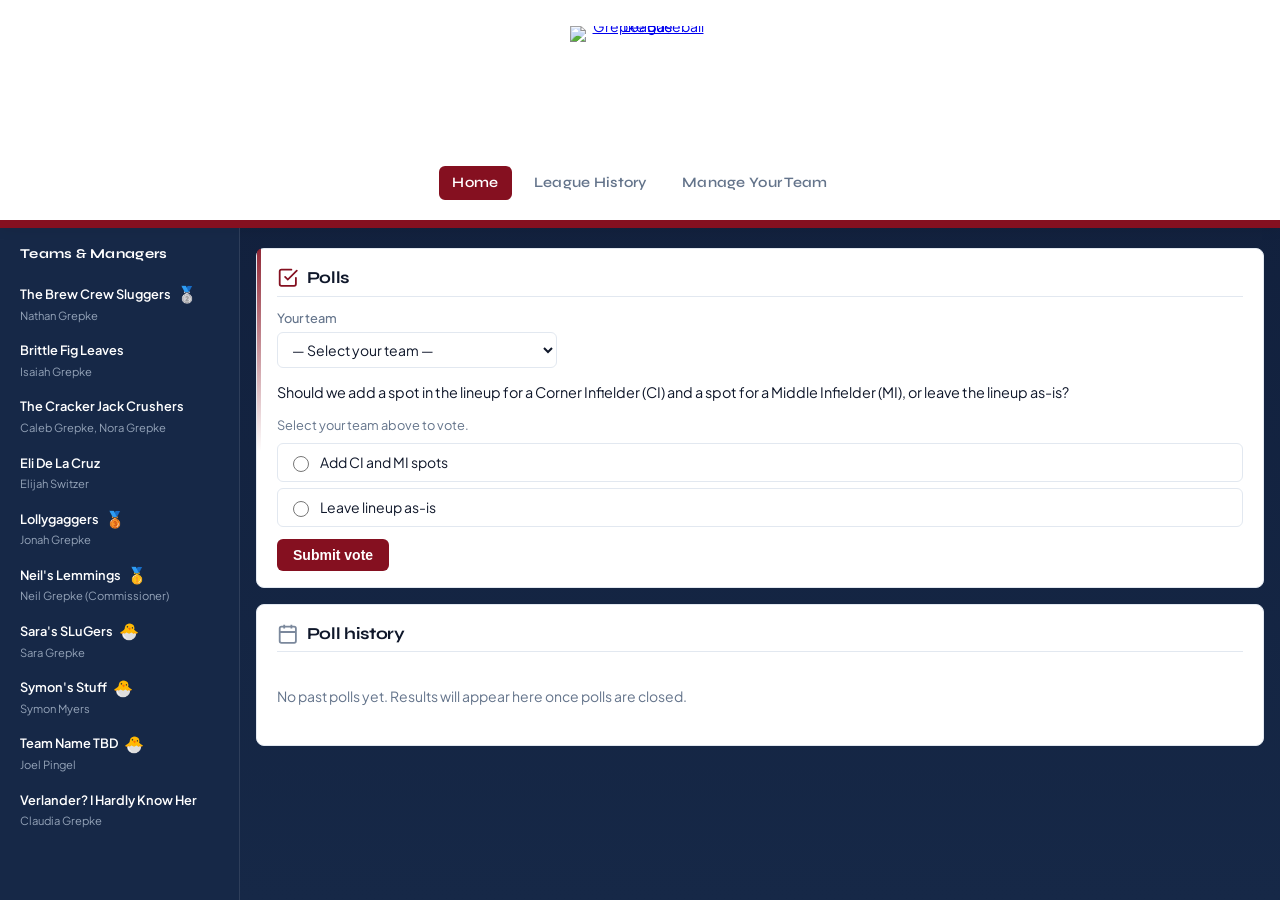
==== index.html @ 6f069b32 "Add files via upload" ====
<!DOCTYPE html>
<html lang="en">
<head>
  <meta charset="UTF-8" />
  <meta name="viewport" content="width=device-width, initial-scale=1.0" />
  <title>Home — Grepke Baseball League</title>
  <link rel="preconnect" href="https://fonts.googleapis.com" />
  <link rel="preconnect" href="https://fonts.gstatic.com" crossorigin />
  <link href="https://fonts.googleapis.com/css2?family=Syne:wght@400;500;600;700;800&family=Plus+Jakarta+Sans:ital,wght@0,400;0,500;0,600;0,700;1,400&display=swap" rel="stylesheet" />
  <link rel="stylesheet" href="styles.css" />
</head>
<body>
  <header class="site-header">
    <a href="index.html" class="site-header__logo">
      <img src="assets/logo.png" alt="Grepke Baseball League" width="160" height="160" />
    </a>
    <nav class="nav">
      <a href="index.html" class="active">Home</a>
      <a href="league-history.html">League History</a>
      <a href="https://www.espn.com/fantasy/baseball/" target="_blank" rel="noopener noreferrer" class="nav__manage">Manage Your Team</a>
    </nav>
  </header>

  <div class="polls-layout">
    <aside class="sidebar">
      <h2 class="sidebar__title">Teams &amp; Managers</h2>
      <ul class="sidebar__teams" id="sidebar-teams">
        <!-- filled by JS from GBL_TEAMS -->
      </ul>
    </aside>
  <main class="main-content main-content--with-sidebar">
    <section class="card card--feature" id="current-poll">
      <div class="card__accent" aria-hidden="true"></div>
      <h2 class="card__heading"><span class="card__icon" aria-hidden="true"><svg viewBox="0 0 24 24" fill="none" stroke="currentColor" stroke-width="2" stroke-linecap="round"><path d="M9 11l3 3L22 4"/><path d="M21 12v7a2 2 0 01-2 2H5a2 2 0 01-2-2V5a2 2 0 012-2h11"/></svg></span>Polls</h2>
      <div class="poll-team-row">
        <label for="poll-team">Your team</label>
        <select id="poll-team" name="team">
          <option value="">— Select your team —</option>
        </select>
      </div>
      <div id="current-poll-content">
        <div id="active-polls-list"></div>
      </div>
      <p id="no-active-poll" class="empty-history" hidden>No polls are live right now. Check back later.</p>
      <div id="create-poll-panel" class="create-poll-panel" hidden>
        <h3 class="create-poll-panel__title">Create a new poll</h3>
        <form id="create-poll-form">
          <div class="create-poll-field">
            <label for="create-poll-question">Question</label>
            <input type="text" id="create-poll-question" name="question" required placeholder="e.g. Should we add CI and MI spots?" />
          </div>
          <div class="create-poll-options">
            <label>Options (2–10)</label>
            <input type="text" name="option1" placeholder="Option 1" data-option-index="1" />
            <input type="text" name="option2" placeholder="Option 2" data-option-index="2" />
            <input type="text" name="option3" placeholder="Option 3 (optional)" data-option-index="3" />
            <input type="text" name="option4" placeholder="Option 4 (optional)" data-option-index="4" />
            <input type="text" name="option5" placeholder="Option 5 (optional)" data-option-index="5" />
            <input type="text" name="option6" placeholder="Option 6 (optional)" data-option-index="6" />
            <input type="text" name="option7" placeholder="Option 7 (optional)" data-option-index="7" />
            <input type="text" name="option8" placeholder="Option 8 (optional)" data-option-index="8" />
            <input type="text" name="option9" placeholder="Option 9 (optional)" data-option-index="9" />
            <input type="text" name="option10" placeholder="Option 10 (optional)" data-option-index="10" />
          </div>
          <button type="submit" class="poll-submit" id="create-poll-submit">Create poll</button>
        </form>
      </div>
    </section>

    <div id="password-modal" class="modal" hidden aria-modal="true" aria-labelledby="password-modal-title">
      <div class="modal__backdrop"></div>
      <div class="modal__content">
        <h3 id="password-modal-title" class="modal__title">Commissioner access</h3>
        <p class="modal__text">Enter the commissioner password to create polls.</p>
        <form id="password-form">
          <input type="password" id="password-input" autocomplete="current-password" placeholder="Password" />
          <p id="password-error" class="modal__error" hidden>Incorrect password.</p>
          <div class="modal__actions">
            <button type="button" class="modal__btn modal__btn--secondary" id="password-cancel">Cancel</button>
            <button type="submit" class="modal__btn modal__btn--primary">Continue</button>
          </div>
        </form>
      </div>
    </div>

    <section class="card">
      <h2 class="card__heading"><span class="card__icon card__icon--secondary" aria-hidden="true"><svg viewBox="0 0 24 24" fill="none" stroke="currentColor" stroke-width="2"><rect x="3" y="4" width="18" height="18" rx="2"/><path d="M16 2v4M8 2v4M3 10h18"/></svg></span>Poll history</h2>
      <div id="poll-history">
        <p class="empty-history">No past polls yet. Results will appear here once polls are closed.</p>
      </div>
    </section>
  </main>
  </div>

  <script src="teams.js"></script>
  <script src="poll.js"></script>
</body>
</html>
---- styles.css ----
/* Grepke Baseball League — bg #101e3a, header white, accent #851020 */
:root {
  --bg: #101e3a;
  --bg-subtle: #162847;
  --white: #ffffff;
  --accent: #851020;
  --accent-light: #a01828;
  --accent-soft: rgba(133, 16, 32, 0.15);
  --surface: #fff;
  --border: #e2e8f0;
  --text: #0f172a;
  --text-muted: #64748b;
  --text-on-dark: #e2e8f0;
  --text-muted-on-dark: #94a3b8;
  --consol: #64748b;
  --consol-soft: rgba(100, 116, 139, 0.08);
  --font-body: 'Plus Jakarta Sans', -apple-system, BlinkMacSystemFont, sans-serif;
  --font-display: 'Syne', sans-serif;
}

* {
  box-sizing: border-box;
}

body {
  margin: 0;
  font-family: var(--font-body);
  font-size: 14px;
  line-height: 1.5;
  background: var(--bg);
  color: var(--text);
  min-height: 100vh;
  background-image:
    radial-gradient(ellipse 80% 50% at 50% -20%, rgba(133, 16, 32, 0.08) 0%, transparent 50%),
    linear-gradient(180deg, var(--bg) 0%, var(--bg-subtle) 100%);
}


.site-header {
  background: var(--white);
  border-bottom: 8px solid var(--accent);
  padding: 1rem 1.25rem 1.25rem;
  text-align: center;
  position: relative;
  box-shadow: 0 2px 12px rgba(0, 0, 0, 0.08);
}

@media (min-width: 768px) {
  .site-header {
    position: sticky;
    top: 0;
    z-index: 50;
  }
}

.site-header__logo {
  display: inline-block;
  line-height: 0;
  margin-bottom: 0.5rem;
}
.site-header__logo img {
  display: block;
  width: 140px;
  height: auto;
  max-height: 120px;
  object-fit: contain;
}

.site-header .tagline {
  margin: 0.25rem 0 0;
  font-size: 0.85rem;
  color: var(--text-muted);
  font-weight: 400;
  letter-spacing: 0.02em;
}

.nav {
  display: flex;
  justify-content: center;
  gap: 0.5rem;
  margin-top: 0.75rem;
}

.nav a {
  color: var(--text-muted);
  text-decoration: none;
  font-family: var(--font-display);
  font-weight: 600;
  font-size: 0.9rem;
  letter-spacing: 0.02em;
  padding: 0.4rem 0.85rem;
  border-radius: 6px;
  transition: color 0.15s, background 0.15s;
}

.nav a:hover {
  color: var(--text);
  background: var(--border);
}

.nav a.active {
  color: var(--white);
  background: var(--accent);
}

/* Polls page: layout with left sidebar */
.polls-layout {
  display: flex;
  min-height: calc(100vh - 120px);
}

@media (min-width: 768px) {
  body {
    display: flex;
    flex-direction: column;
    height: 100vh;
  }
  body > main {
    flex: 1;
    min-height: 0;
    overflow-y: auto;
  }
  .polls-layout {
    flex: 1;
    min-height: 0;
    overflow: hidden;
  }
  .sidebar {
    width: 240px;
    flex-shrink: 0;
    display: flex;
    flex-direction: column;
    min-height: 0;
    overflow-y: auto;
  }
  .main-content--with-sidebar {
    flex: 1;
    min-height: 0;
    overflow-y: auto;
  }
}
.sidebar {
  width: 240px;
  flex-shrink: 0;
  background: var(--bg-subtle);
  border-right: 1px solid rgba(255, 255, 255, 0.1);
  padding: 1rem 0.75rem;
}
.sidebar__title {
  font-family: var(--font-display);
  font-size: 0.85rem;
  font-weight: 700;
  color: var(--white);
  margin: 0 0 0.75rem;
  padding: 0 0.5rem;
  letter-spacing: 0.02em;
}
.sidebar__teams {
  list-style: none;
  padding: 0;
  margin: 0 0 1rem;
}
.sidebar__teams li {
  padding: 0.4rem 0.5rem;
  border-radius: 4px;
  margin-bottom: 0.2rem;
}
.sidebar__teams li:hover {
  background: rgba(255, 255, 255, 0.06);
}
.sidebar__team-name-wrap {
  display: inline-flex;
  align-items: center;
  gap: 0.35rem;
}
.sidebar__team-name {
  font-size: 0.8rem;
  font-weight: 600;
  color: var(--white);
  line-height: 1.3;
}
.sidebar__team-medal {
  font-size: 1rem;
  line-height: 1;
  flex-shrink: 0;
}
.sidebar__team-new {
  font-size: 1rem;
  line-height: 1;
  flex-shrink: 0;
}
.sidebar__team-manager {
  display: block;
  font-size: 0.7rem;
  color: var(--text-muted-on-dark);
  margin-top: 0.15rem;
}
.main-content--with-sidebar {
  flex: 1;
  max-width: none;
  margin: 0;
  min-width: 0;
}

main {
  max-width: 960px;
  margin: 0 auto;
  padding: 1.25rem 1rem;
  width: 100%;
}

.card {
  background: var(--surface);
  border: 1px solid var(--border);
  border-radius: 8px;
  padding: 1rem 1.25rem;
  margin-bottom: 1rem;
}

.card {
  position: relative;
}
.card::before {
  display: none;
}

.card--feature::before {
  display: none;
}

.card__accent {
  position: absolute;
  top: 0;
  left: 0;
  width: 4px;
  height: 100%;
  border-radius: 8px 0 0 8px;
  background: linear-gradient(180deg, var(--accent) 0%, transparent 60%);
  opacity: 0.9;
}

.card__heading {
  display: inline-flex;
  align-items: center;
  gap: 0.5rem;
  margin: 0 0 0.75rem;
  font-family: var(--font-display);
  font-size: 1.05rem;
  font-weight: 700;
  letter-spacing: -0.02em;
  color: var(--text);
  padding-bottom: 0.35rem;
  border-bottom: 1px solid var(--border);
  width: 100%;
}

.card__icon {
  display: inline-flex;
  align-items: center;
  justify-content: center;
  width: 1.35rem;
  height: 1.35rem;
  color: var(--accent);
  flex-shrink: 0;
}
.card__icon svg {
  width: 100%;
  height: 100%;
}
.card__icon--secondary {
  color: var(--text-muted);
  opacity: 0.85;
}

h2:not(.card__heading):not(.sidebar__title) {
  margin: 0 0 0.75rem;
  font-size: 1rem;
  font-weight: 600;
  color: var(--text);
  padding-bottom: 0.35rem;
  border-bottom: 1px solid var(--border);
}

/* Poll */
.poll-question {
  font-size: 0.9rem;
  margin-bottom: 0.75rem;
  color: var(--text);
}

.poll-team-row {
  margin-bottom: 0.6rem;
}

.poll-team-row label {
  display: block;
  font-weight: 500;
  font-size: 0.8rem;
  margin-bottom: 0.2rem;
  color: var(--text-muted);
}

.poll-team-row select {
  width: 100%;
  max-width: 280px;
  padding: 0.45rem 0.6rem;
  font: inherit;
  font-size: 0.875rem;
  border: 1px solid var(--border);
  border-radius: 6px;
  background: var(--surface);
  color: var(--text);
}

.poll-team-row select:focus {
  outline: none;
  border-color: var(--accent);
  box-shadow: 0 0 0 2px var(--accent-soft);
}

.poll-team-hint {
  font-size: 0.8rem;
  color: var(--text-muted);
  margin: 0 0 0.5rem;
}

.poll-options {
  list-style: none;
  padding: 0;
  margin: 0 0 0.75rem;
}

.poll-options li {
  margin-bottom: 0.35rem;
}

.poll-options label {
  display: flex;
  align-items: center;
  gap: 0.5rem;
  padding: 0.5rem 0.65rem;
  border: 1px solid var(--border);
  border-radius: 6px;
  cursor: pointer;
  transition: border-color 0.15s, background 0.15s;
}

.poll-options label:hover {
  background: var(--accent-soft);
}

.poll-options input[type="radio"] {
  width: 1rem;
  height: 1rem;
  accent-color: var(--accent);
}

.poll-options input:checked + span {
  font-weight: 500;
  color: var(--text);
}

.poll-submit {
  background: var(--accent);
  color: var(--white);
  border: none;
  padding: 0.5rem 1rem;
  font-size: 0.875rem;
  font-weight: 600;
  border-radius: 6px;
  cursor: pointer;
}

.poll-submit:hover {
  background: var(--accent-light);
}

.poll-thanks {
  color: var(--text);
  font-weight: 600;
  font-size: 0.9rem;
  margin-bottom: 0.35rem;
}

.poll-results-container {
  margin-top: 1.25rem;
}

.poll-results {
  list-style: none;
  padding: 0;
  margin: 0;
}

.poll-results li {
  margin-bottom: 0.5rem;
  padding-bottom: 0.35rem;
  border-bottom: 1px solid var(--border);
}

.poll-results li:last-child {
  border-bottom: none;
  margin-bottom: 0;
}

.poll-result-row {
  display: flex;
  justify-content: space-between;
  align-items: center;
  flex-wrap: wrap;
  gap: 0.25rem;
}

.poll-bar {
  height: 6px;
  background: var(--accent);
  border-radius: 3px;
  margin-top: 4px;
  max-width: 100%;
  transition: width 0.3s ease;
}

.poll-who-voted {
  margin: 0.2rem 0 0;
  font-size: 0.75rem;
  color: var(--text-muted);
}

.poll-history-item {
  position: relative;
  background: var(--bg);
  border: 1px solid rgba(255, 255, 255, 0.15);
  border-radius: 6px;
  padding: 0.75rem 1rem;
  margin-bottom: 0.6rem;
  color: var(--white);
}

.poll-history-item h3 {
  margin: 0 0 0.4rem;
  padding-right: 4rem;
  font-size: 0.9rem;
  font-weight: 600;
  color: var(--white);
}

.poll-history-item__delete {
  position: absolute;
  top: 0.75rem;
  right: 1rem;
  padding: 0.25rem 0.5rem;
  font-size: 0.7rem;
  font-weight: 500;
  border-radius: 4px;
  cursor: pointer;
  border: 1px solid rgba(255, 255, 255, 0.3);
  background: transparent;
  color: var(--text-muted-on-dark);
}
.poll-history-item__delete:hover {
  border-color: var(--accent);
  color: var(--accent);
}

.poll-history-item .poll-who-voted {
  color: var(--text-muted-on-dark);
}

.empty-history {
  color: var(--text-muted);
  font-size: 0.875rem;
  padding: 0.5rem 0;
}

/* Multiple live polls */
.poll-block {
  margin-bottom: 1.25rem;
  padding-bottom: 1.25rem;
  border-bottom: 1px solid var(--border);
}
.poll-block:last-child {
  border-bottom: none;
  margin-bottom: 0;
  padding-bottom: 0;
}

.poll-block__commissioner {
  display: flex;
  align-items: center;
  gap: 0.5rem;
  margin-bottom: 0.5rem;
}
.poll-block__commissioner-label {
  font-size: 0.75rem;
  font-weight: 600;
  color: var(--text-muted);
  text-transform: uppercase;
  letter-spacing: 0.03em;
}
.poll-block__action {
  padding: 0.3rem 0.6rem;
  font-size: 0.75rem;
  font-weight: 500;
  border-radius: 6px;
  cursor: pointer;
  border: 1px solid var(--border);
  background: var(--surface);
  color: var(--text-muted);
}
.poll-block__action:hover {
  color: var(--text);
  background: var(--border);
}
.poll-block__action--delete:hover {
  border-color: var(--accent);
  color: var(--accent);
}

/* Create poll (commissioner) */
.create-poll-panel {
  margin-top: 1rem;
  padding-top: 1rem;
  border-top: 1px solid var(--border);
}
.create-poll-panel__title {
  font-size: 0.95rem;
  font-weight: 600;
  margin: 0 0 0.75rem;
  color: var(--text);
}
.create-poll-field {
  margin-bottom: 0.75rem;
}
.create-poll-field label {
  display: block;
  font-weight: 500;
  font-size: 0.8rem;
  margin-bottom: 0.2rem;
  color: var(--text-muted);
}
.create-poll-field input {
  width: 100%;
  max-width: 400px;
  padding: 0.45rem 0.6rem;
  font: inherit;
  font-size: 0.875rem;
  border: 1px solid var(--border);
  border-radius: 6px;
  background: var(--surface);
  color: var(--text);
}
.create-poll-options {
  margin-bottom: 0.75rem;
}
.create-poll-options > label {
  display: block;
  font-weight: 500;
  font-size: 0.8rem;
  margin-bottom: 0.35rem;
  color: var(--text-muted);
}
.create-poll-options input[type="text"] {
  display: block;
  width: 100%;
  max-width: 400px;
  padding: 0.4rem 0.6rem;
  font: inherit;
  font-size: 0.875rem;
  border: 1px solid var(--border);
  border-radius: 6px;
  margin-bottom: 0.35rem;
  background: var(--surface);
  color: var(--text);
}
.create-poll-options input[type="text"]::placeholder {
  color: var(--text-muted);
}

/* Password modal */
.modal {
  position: fixed;
  inset: 0;
  z-index: 100;
  display: flex;
  align-items: center;
  justify-content: center;
  padding: 1rem;
}
.modal[hidden] {
  display: none;
}
.modal__backdrop {
  position: absolute;
  inset: 0;
  background: rgba(0, 0, 0, 0.5);
}
.modal__content {
  position: relative;
  background: var(--surface);
  border-radius: 8px;
  padding: 1.25rem 1.5rem;
  max-width: 360px;
  width: 100%;
  box-shadow: 0 8px 24px rgba(0, 0, 0, 0.2);
}
.modal__title {
  margin: 0 0 0.35rem;
  font-size: 1rem;
  font-weight: 600;
  color: var(--text);
}
.modal__text {
  margin: 0 0 0.75rem;
  font-size: 0.875rem;
  color: var(--text-muted);
}
.modal__content input[type="password"] {
  width: 100%;
  padding: 0.5rem 0.6rem;
  font: inherit;
  font-size: 0.875rem;
  border: 1px solid var(--border);
  border-radius: 6px;
  margin-bottom: 0.5rem;
  background: var(--surface);
  color: var(--text);
}
.modal__error {
  color: var(--accent);
  font-size: 0.8rem;
  margin: 0 0 0.5rem;
}
.modal__actions {
  display: flex;
  gap: 0.5rem;
  margin-top: 0.75rem;
}
.modal__btn {
  padding: 0.45rem 1rem;
  font-size: 0.875rem;
  font-weight: 500;
  border-radius: 6px;
  cursor: pointer;
  border: 1px solid var(--border);
  background: var(--surface);
  color: var(--text);
}
.modal__btn--primary {
  background: var(--accent);
  color: var(--white);
  border-color: var(--accent);
}
.modal__btn--primary:hover {
  background: var(--accent-light);
  border-color: var(--accent-light);
}
.modal__btn--secondary:hover {
  background: var(--border);
}

/* Podium — 2025 top finishers */
.podium-section {
  margin-bottom: 1rem;
}
.podium-section .card__heading {
  margin-bottom: 0.5rem;
}

.podium {
  display: flex;
  align-items: flex-end;
  justify-content: center;
  gap: 1.5rem;
  margin: 0.25rem 0;
  min-height: 220px;
  padding: 0.25rem 0;
}

.podium-block {
  flex: 0 0 150px;
  display: flex;
  flex-direction: column;
  align-items: center;
  justify-content: flex-end;
  padding: 0.35rem;
  border-radius: 10px;
  transition: transform 0.2s ease;
}
.podium-block.first {
  min-height: 220px;
}
.podium-block.second {
  min-height: 176px;
}
.podium-block.third {
  min-height: 132px;
}
.podium-block:hover {
  transform: translateY(-2px);
}

.podium-block__trophy {
  width: 80px;
  height: 80px;
  object-fit: contain;
  margin-bottom: 0.35rem;
  display: block;
}
.podium-block.first .podium-block__trophy {
  width: 96px;
  height: 96px;
}

.podium-block .place {
  font-family: var(--font-display);
  font-size: 1.15rem;
  font-weight: 700;
  letter-spacing: -0.02em;
  margin-bottom: 0.25rem;
  display: flex;
  align-items: center;
  justify-content: center;
  gap: 0.25rem;
}

.podium-block.first .place {
  font-size: 1.5rem;
  color: var(--accent);
}
.podium-block.second .place {
  color: #94a3b8;
}
.podium-block.third .place {
  color: #b87333;
}

.podium-block .team-name {
  font-family: var(--font-display);
  font-weight: 700;
  font-size: 0.95rem;
  letter-spacing: 0.01em;
  text-align: center;
  line-height: 1.25;
  margin-bottom: 0;
  min-height: 2.4em;
  max-width: 100%;
  color: var(--text);
}

.section-title {
  font-size: 0.8rem;
  color: var(--text-muted);
  margin: 0 0 0.4rem;
}

/* Tables — compact */
table {
  width: 100%;
  border-collapse: collapse;
  font-size: 0.8rem;
}

th, td {
  padding: 0.35rem 0.5rem;
  text-align: left;
  border-bottom: 1px solid var(--border);
}

th {
  background: var(--accent);
  color: var(--white);
  font-weight: 600;
  font-size: 0.75rem;
}

tr:hover {
  background: var(--accent-soft);
}

/* Unified bracket — single row, smaller */
.bracket-section {
  overflow: hidden;
}

.bracket-wrap--unified {
  overflow-x: auto;
  padding: 0.5rem 0;
  margin: 0;
}

.bracket--unified {
  display: flex;
  align-items: stretch;
  gap: 0;
  min-width: min-content;
  font-size: 0.75rem;
}

.bracket--unified .bracket-round {
  display: flex;
  flex-direction: column;
  justify-content: center;
  min-width: 118px;
  padding: 0 6px;
}

.bracket--unified .bracket-round-title {
  font-size: 0.7rem;
  font-weight: 600;
  color: var(--text-muted);
  text-align: center;
  margin-bottom: 0.35rem;
  padding-bottom: 0.2rem;
  border-bottom: 1px solid var(--border);
}

.bracket--unified .bracket-round--consol .bracket-round-title {
  color: var(--consol);
}

.bracket--unified .bracket-game {
  display: flex;
  flex-direction: column;
  margin: 2px 0;
  min-height: 36px;
}

.bracket--unified .bracket-slot {
  display: flex;
  align-items: center;
  gap: 4px;
  padding: 3px 6px;
  min-height: 20px;
  background: var(--bg);
  border: 1px solid rgba(255, 255, 255, 0.15);
  border-radius: 3px;
  margin: 1px 0;
  color: var(--white);
}

.bracket--unified .bracket-slot.winner {
  background: var(--accent-soft);
  border-color: var(--accent);
  font-weight: 600;
  color: var(--accent);
}

.bracket--unified .bracket-round--consol .bracket-slot.winner {
  background: var(--consol-soft);
  border-color: var(--consol);
  color: var(--consol);
}

.bracket--unified .bracket-slot .seed {
  flex-shrink: 0;
  width: 14px;
  height: 14px;
  display: inline-flex;
  align-items: center;
  justify-content: center;
  background: rgba(255, 255, 255, 0.25);
  color: var(--white);
  border-radius: 2px;
  font-size: 0.65rem;
  font-weight: 600;
}

.bracket--unified .bracket-slot.winner .seed {
  background: var(--accent);
  color: var(--white);
}

.bracket--unified .bracket-round--consol .bracket-slot.winner .seed {
  background: var(--consol);
  color: var(--white);
}

.bracket--unified .bracket-slot .name {
  flex: 1;
  min-width: 0;
  white-space: nowrap;
  overflow: hidden;
  text-overflow: ellipsis;
}

.bracket--unified .bracket-slot .record {
  flex-shrink: 0;
  font-size: 0.65rem;
  color: var(--text-muted-on-dark);
}

/* Round heights so bracket fits in view */
.bracket--main .bracket-round:first-child {
  min-height: 168px;
}
.bracket--main .bracket-round:nth-child(2) {
  min-height: 88px;
}
.bracket--main .bracket-round:nth-child(3) {
  min-height: 44px;
}

.bracket-subtitle {
  font-family: var(--font-display);
  font-size: 0.9rem;
  font-weight: 600;
  color: var(--text-muted);
  margin: 1rem 0 0.4rem;
}

.bracket-wrap--consolation {
  margin-top: 0;
}

.bracket--consolation .bracket-round--consol:first-child {
  min-height: 80px;
}
.bracket--consolation .bracket-round--consol:nth-child(2) {
  min-height: 128px;
}

@media (max-width: 700px) {
  .bracket--unified .bracket-slot .record {
    display: none;
  }
  .bracket--unified .bracket-round {
    min-width: 96px;
  }
}

@media (max-width: 900px) {
  .polls-layout {
    flex-direction: column;
  }
  .sidebar {
    width: 100%;
    border-right: none;
    border-bottom: 1px solid rgba(255, 255, 255, 0.1);
    display: flex;
    flex-wrap: wrap;
    align-items: center;
    gap: 0.75rem 1.5rem;
    padding: 1rem;
  }
  .sidebar__title {
    width: 100%;
    margin-bottom: 0;
  }
  .sidebar__teams {
    display: flex;
    flex-wrap: wrap;
    gap: 0.5rem 1rem;
    margin-bottom: 0;
  }
  .sidebar__teams li {
    margin-bottom: 0;
  }
}

@media (max-width: 600px) {
  .podium-block {
    flex: 0 0 80px;
  }
  .podium-block .team-name {
    font-size: 0.7rem;
  }
}
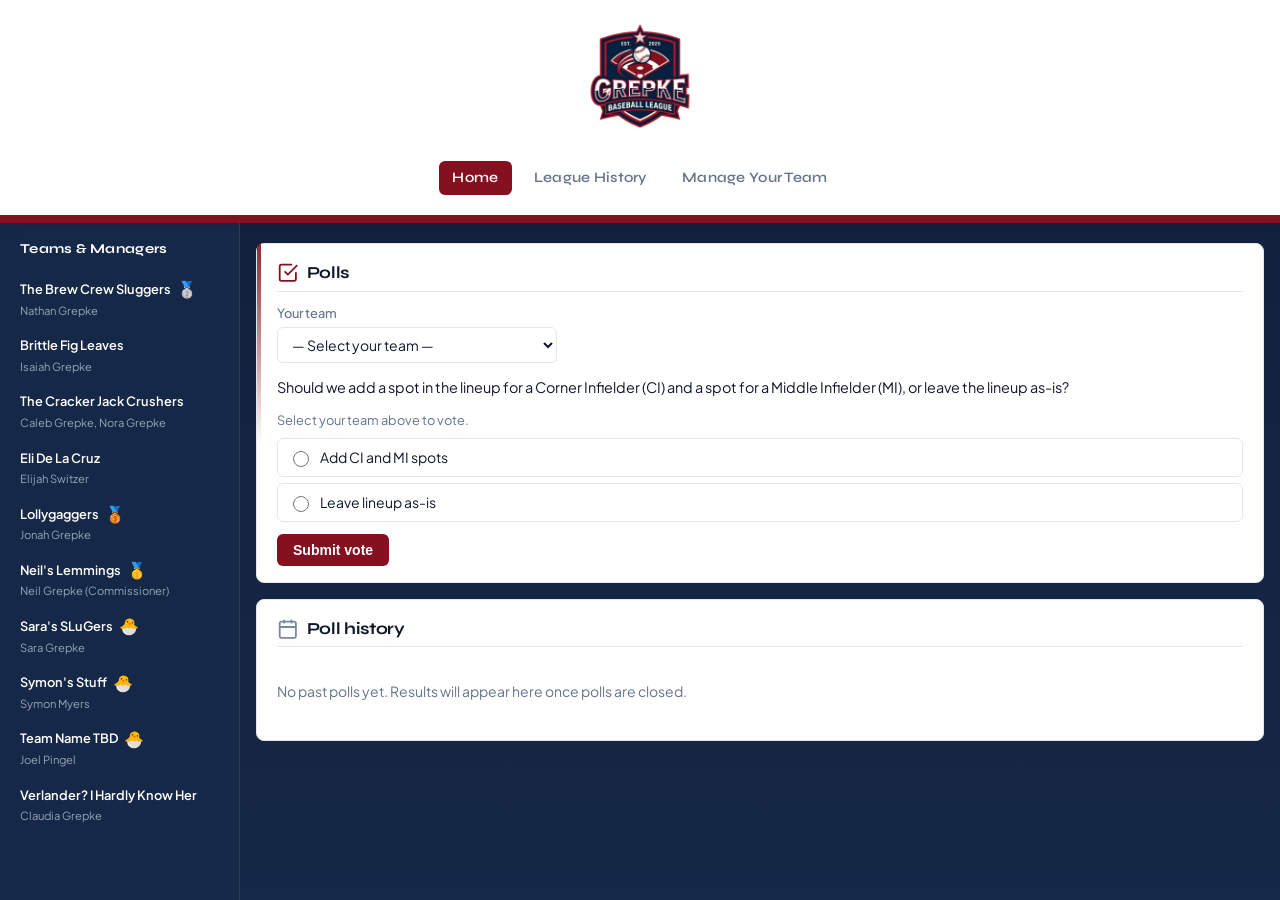
==== commit e62f73fb: "Update index.html" ====
--- a/index.html
+++ b/index.html
@@ -3,6 +3,7 @@
 <head>
   <meta charset="UTF-8" />
   <meta name="viewport" content="width=device-width, initial-scale=1.0" />
+  <link rel="icon" href="assets/logo.png" type="image/png" />
   <title>Home — Grepke Baseball League</title>
   <link rel="preconnect" href="https://fonts.googleapis.com" />
   <link rel="preconnect" href="https://fonts.gstatic.com" crossorigin />
